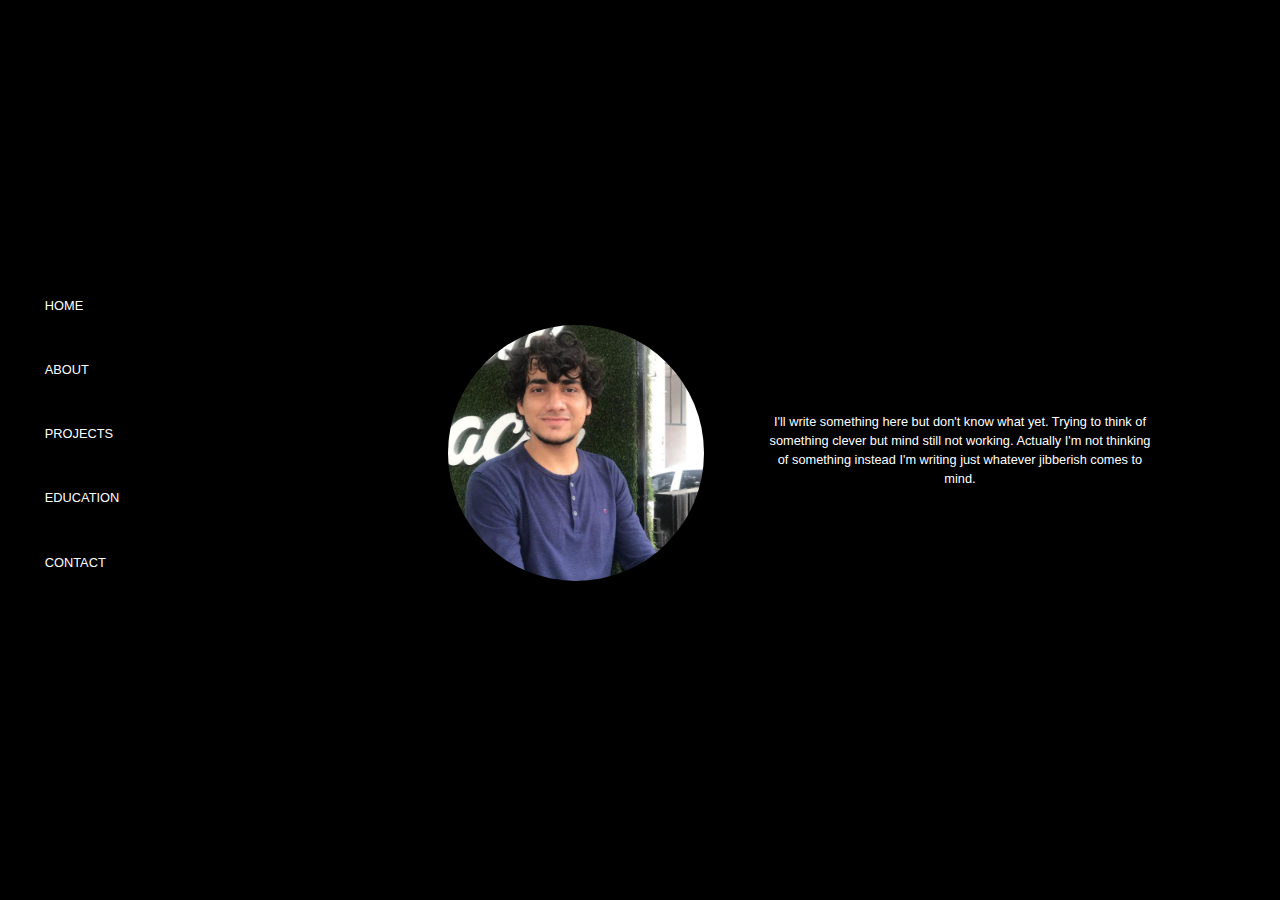
==== index.html @ f2e1448d "[Landing page created.]" ====
<html>
    <head>
        <title>Ankur Satya's Portfolio</title>
        <link rel="stylesheet" href="index.css">
        <link rel="stylesheet" href="w3.css">
        <meta name="viewport" content="width=device-width, initial-scale=1.0, user-scalable=no"> 
    </head>
    <body>
        <div class="land-pg-parent">
            <div class="child">
                <p class="side-bar-element w3-animate-opacity">HOME</p>
                <p class="side-bar-element w3-animate-opacity">ABOUT</p>
                <p class="side-bar-element w3-animate-opacity">PROJECTS</p>
                <p class="side-bar-element w3-animate-opacity">EDUCATION</p>
                <p class="side-bar-element w3-animate-opacity">CONTACT</p>
            </div>
            <div class="child">
                <img src="profile-picture.jpeg" class="profile-picture w3-animate-opacity" alt="A guy with blue T-shirt and curly hair.">
            </div>
            <div class="child">
                <p class="intro w3-center w3-animate-right">I'll write something here but don't know what yet. Trying to think of something clever but mind still not working. Actually I'm not thinking of something instead I'm writing just whatever jibberish comes to mind.</p>
        </div>
    </body>
</html>
---- index.css ----
:root{
    font-size: 1vw;
}

/* Classes for landing page starts */

@keyframes profile-picture{
    from{width: 0px;
        height: 0px;
    }
}

.land-pg-parent{
    display: flex;
    background: black;
    width: 100vw;
    height: 100vh;
    flex-direction: row;
    }

    .child{
        width: 30%;
        align-self: center
    }
    
    .child:nth-child(1){
        padding-right: 16vw;
    }
    .child:nth-child(2){
        padding-left: 5vw;
        background: none;
    }

.side-bar-element{
    width: 80%;
    font-size: 1rem;
    color: white;
    padding-left: 25%;
    margin-bottom: 5vh;
}

.side-bar-element:hover{
    border: 1px groove white;
    background-color: gray;
}


.profile-picture{
    /* margin: 10vw; */
    object-fit: contain;
    width: 20vw;
    height: 20vw;
    /* animation-name: profile-picture;
    animation-duration: 0.8s; */
    border-radius: 50%;
    align-self: center;
}

.intro{
    font-size: 1rem;
    border-width: 10px;
    color: white;
    /* animation-name: intro;
    animation-duration: 3s; */
}
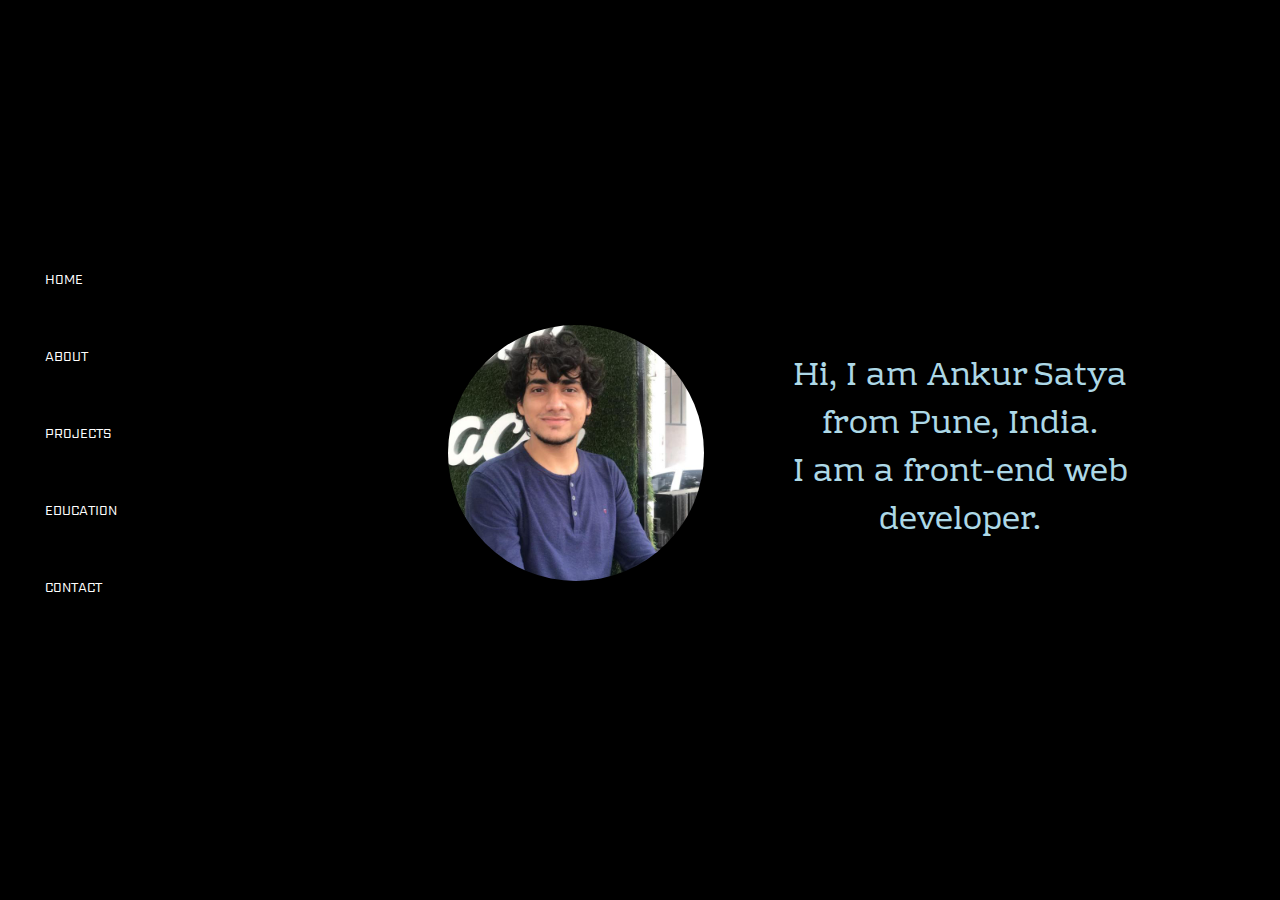
==== commit d8cef3fa: "[Changed hover property and added intro text.]" ====
--- a/index.html
+++ b/index.html
@@ -3,6 +3,10 @@
         <title>Ankur Satya's Portfolio</title>
         <link rel="stylesheet" href="index.css">
         <link rel="stylesheet" href="w3.css">
+        <!-- <link href='https://fonts.googleapis.com/css?family=Nunito' rel='stylesheet'>
+        <link href='https://fonts.googleapis.com/css?family=Nosifer' rel='stylesheet'> -->
+        <link href='https://fonts.googleapis.com/css?family=Rhodium Libre' rel='stylesheet'>
+        <link href='https://fonts.googleapis.com/css?family=Sarpanch' rel='stylesheet'>
         <meta name="viewport" content="width=device-width, initial-scale=1.0, user-scalable=no"> 
     </head>
     <body>
@@ -18,7 +22,7 @@
                 <img src="profile-picture.jpeg" class="profile-picture w3-animate-opacity" alt="A guy with blue T-shirt and curly hair.">
             </div>
             <div class="child">
-                <p class="intro w3-center w3-animate-right">I'll write something here but don't know what yet. Trying to think of something clever but mind still not working. Actually I'm not thinking of something instead I'm writing just whatever jibberish comes to mind.</p>
+                <p class="intro w3-center w3-animate-right">Hi, I am Ankur Satya from Pune, India. <br> I am a front-end web developer. </p>
         </div>
     </body>
 </html>--- a/index.css
+++ b/index.css
@@ -24,6 +24,8 @@
     }
     
     .child:nth-child(1){
+        display: flex;
+        flex-direction: column;
         padding-right: 16vw;
     }
     .child:nth-child(2){
@@ -34,14 +36,17 @@
 .side-bar-element{
     width: 80%;
     font-size: 1rem;
+    font-family: 'Sarpanch';
     color: white;
     padding-left: 25%;
     margin-bottom: 5vh;
 }
 
 .side-bar-element:hover{
-    border: 1px groove white;
-    background-color: gray;
+    /* border: 1px groove white; */
+    /* background-color: gray; */
+    font-weight: 800;
+    color: gray;
 }
 
 
@@ -57,9 +62,80 @@
 }
 
 .intro{
-    font-size: 1rem;
+    font-size: 2.5rem;
     border-width: 10px;
-    color: white;
+    color: lightblue;
+    font-family: 'Rhodium Libre';
     /* animation-name: intro;
     animation-duration: 3s; */
-}+}
+
+/* Classes for Landing page ends here */
+
+
+/* Classes for About Page Starts here */
+.about-pg-parent{
+    display: flex;
+    width: 100vw;
+    height: 100vh;
+}
+
+
+/* Media queries*/
+/* @media screen and (min-device-width: 1081px){
+} */
+
+/* For Phones*/
+@media screen and (min-device-width: 300px) and (max-device-width: 1080px) and (-webkit-min-device-pixel-ratio: 2){
+    .land-pg-parent{
+        flex-direction: column;
+    }
+    
+    .child{
+        width: 100vw;
+        height: 30vh;
+        margin-top: 1vh;
+    }
+
+    .child:nth-child(1){
+        flex-direction: row;
+        height: 15vh;
+        /* background: red; */
+        /* padding-right: 7vw; */
+    }
+
+    .child:nth-child(2){
+        align-self: center;
+        height: 42vh;
+        padding-left: 17vw;
+        /* padding-top: 8vh; */
+        /* background-color: gray; */
+    }
+
+    .side-bar-element{
+        width: 60%;
+        font-size: 2.5rem;
+        padding-left: 5vw;
+        /* margin-left: 7vw; */
+        margin-right: 3vw;
+        margin-bottom: 10vh;
+    }
+
+    .profile-picture{
+        width:40vh;
+        height: 40vh;
+        align-self: center;
+    }
+
+    .intro{
+        padding: 5%;
+        font-size: 6rem;
+        border: 1px
+    }
+
+}
+
+/* For Galaxy S6 and above phones */
+/* @media screen and (min-device-width: 300px) and (max-device-width: 500px) and (-webkit-device-pixel-ratio: 4){
+
+} */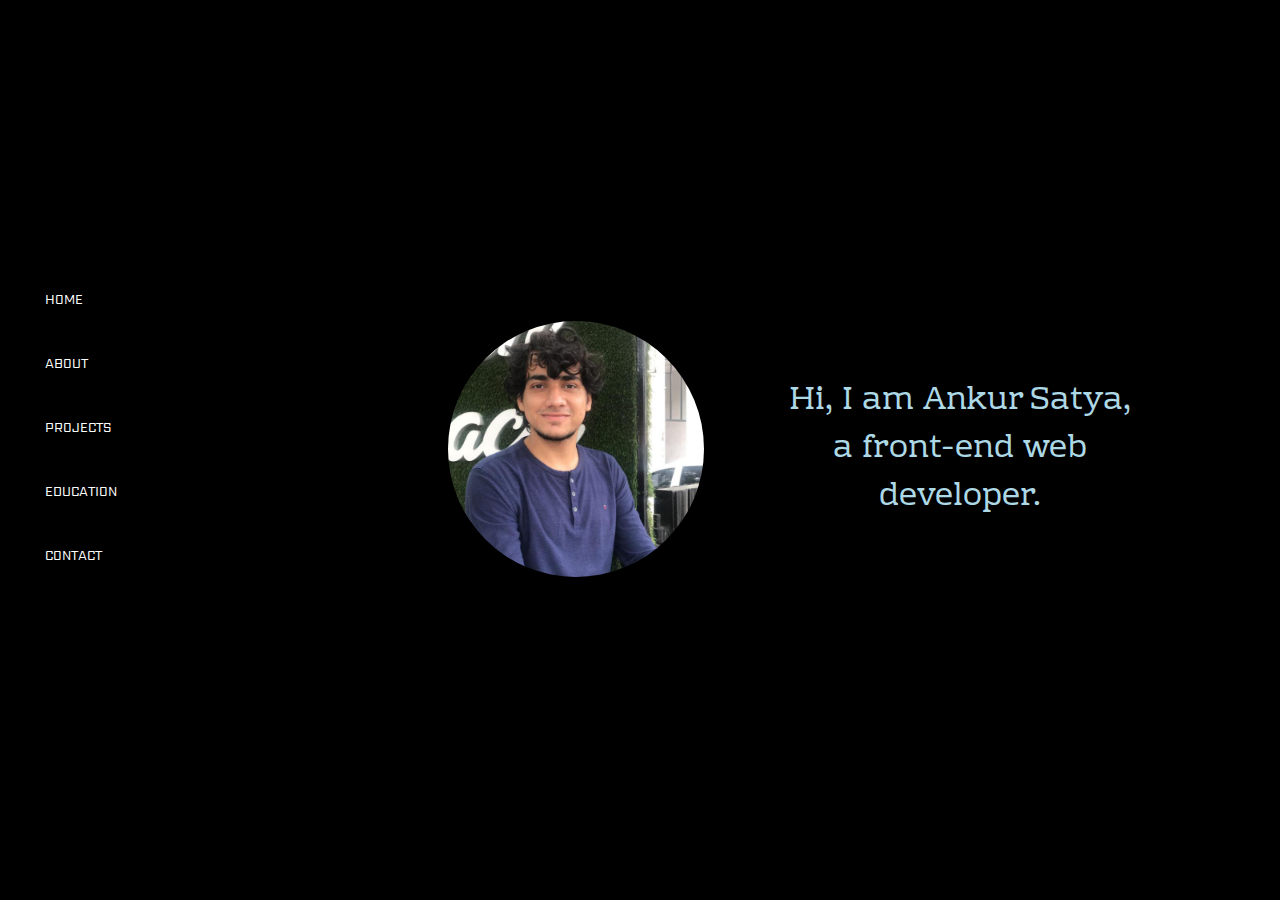
==== commit 986ea1f9: "[Added about me page]" ====
--- a/index.html
+++ b/index.html
@@ -1,3 +1,4 @@
+<!DOCTYPE html>
 <html>
     <head>
         <title>Ankur Satya's Portfolio</title>
@@ -12,17 +13,17 @@
     <body>
         <div class="land-pg-parent">
             <div class="child">
-                <p class="side-bar-element w3-animate-opacity">HOME</p>
-                <p class="side-bar-element w3-animate-opacity">ABOUT</p>
-                <p class="side-bar-element w3-animate-opacity">PROJECTS</p>
-                <p class="side-bar-element w3-animate-opacity">EDUCATION</p>
-                <p class="side-bar-element w3-animate-opacity">CONTACT</p>
+                <a class="side-bar-element w3-animate-opacity">HOME</a>
+                <a class="side-bar-element w3-animate-opacity" href="about.html">ABOUT</a>
+                <a class="side-bar-element w3-animate-opacity">PROJECTS</a>
+                <a class="side-bar-element w3-animate-opacity">EDUCATION</a>
+                <a class="side-bar-element w3-animate-opacity">CONTACT</a>
             </div>
             <div class="child">
                 <img src="profile-picture.jpeg" class="profile-picture w3-animate-opacity" alt="A guy with blue T-shirt and curly hair.">
             </div>
             <div class="child">
-                <p class="intro w3-center w3-animate-right">Hi, I am Ankur Satya from Pune, India. <br> I am a front-end web developer. </p>
+                <p class="intro w3-center w3-animate-right">Hi, I am Ankur Satya,<br>a front-end web developer. </p>
         </div>
     </body>
 </html>--- a/index.css
+++ b/index.css
@@ -1,8 +1,6 @@
 :root{
     font-size: 1vw;
 }
-
-/* Classes for landing page starts */
 
 @keyframes profile-picture{
     from{width: 0px;
@@ -37,6 +35,7 @@
     width: 80%;
     font-size: 1rem;
     font-family: 'Sarpanch';
+    text-decoration: none;
     color: white;
     padding-left: 25%;
     margin-bottom: 5vh;
@@ -69,17 +68,6 @@
     /* animation-name: intro;
     animation-duration: 3s; */
 }
-
-/* Classes for Landing page ends here */
-
-
-/* Classes for About Page Starts here */
-.about-pg-parent{
-    display: flex;
-    width: 100vw;
-    height: 100vh;
-}
-
 
 /* Media queries*/
 /* @media screen and (min-device-width: 1081px){
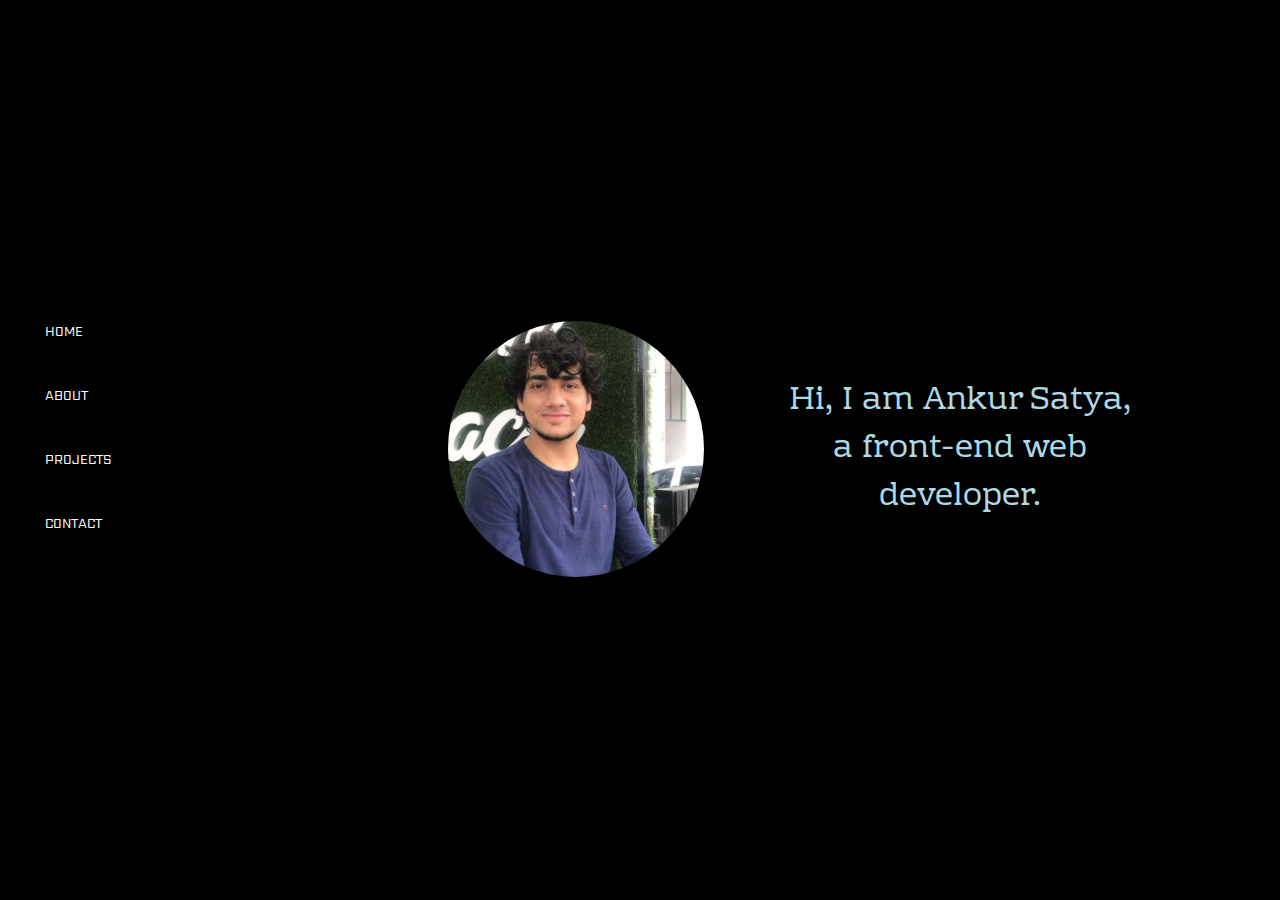
==== commit 8bc51f3b: "[margin around elements while being responsive in projects page; added education details in the abou" ====
--- a/index.html
+++ b/index.html
@@ -13,10 +13,10 @@
     <body>
         <div class="land-pg-parent">
             <div class="child">
-                <a class="side-bar-element w3-animate-opacity">HOME</a>
+                <a class="side-bar-element w3-animate-opacity" href="index.html">HOME</a>
                 <a class="side-bar-element w3-animate-opacity" href="about.html">ABOUT</a>
-                <a class="side-bar-element w3-animate-opacity">PROJECTS</a>
-                <a class="side-bar-element w3-animate-opacity">EDUCATION</a>
+                <a class="side-bar-element w3-animate-opacity" href="projects.html">PROJECTS</a>
+                <!-- <a class="side-bar-element w3-animate-opacity">EDUCATION</a> -->
                 <a class="side-bar-element w3-animate-opacity">CONTACT</a>
             </div>
             <div class="child">
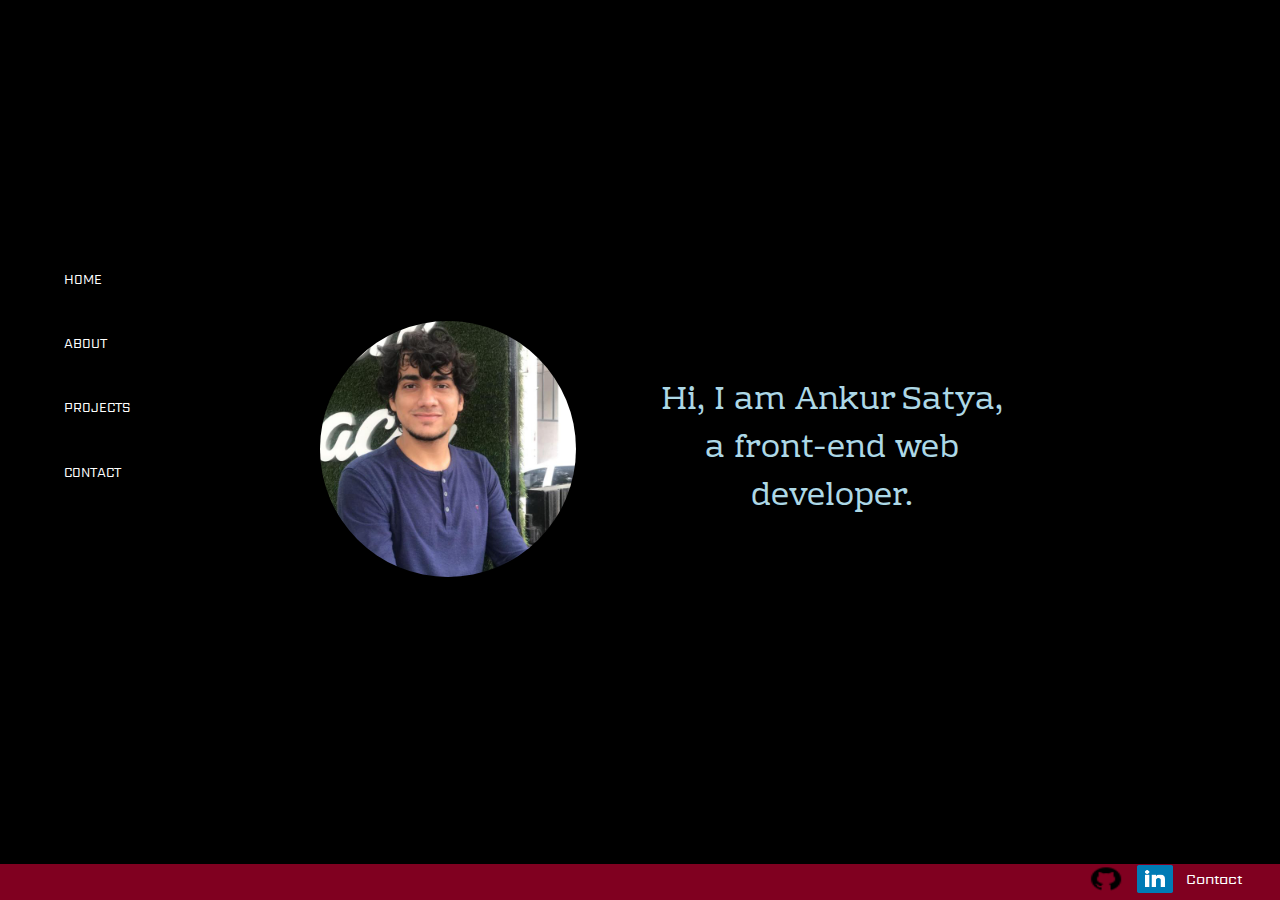
==== commit 98e941b8: "[Added footer to alll the pages]" ====
--- a/index.html
+++ b/index.html
@@ -4,6 +4,8 @@
         <title>Ankur Satya's Portfolio</title>
         <link rel="stylesheet" href="index.css">
         <link rel="stylesheet" href="w3.css">
+        <link rel="stylesheet" href="footer.css">
+        
         <!-- <link href='https://fonts.googleapis.com/css?family=Nunito' rel='stylesheet'>
         <link href='https://fonts.googleapis.com/css?family=Nosifer' rel='stylesheet'> -->
         <link href='https://fonts.googleapis.com/css?family=Rhodium Libre' rel='stylesheet'>
@@ -25,5 +27,10 @@
             <div class="child">
                 <p class="intro w3-center w3-animate-right">Hi, I am Ankur Satya,<br>a front-end web developer. </p>
         </div>
+        <footer class="footer">
+            <a href="https://github.com/AnkurSatya?tab=repositories"><img src="github-icon.png" class="footer-item footer-image"></a>
+            <a href="https://www.linkedin.com/in/ankur-satya"><img src="linkedin-icon.png" class="footer-item footer-image"></a>
+            <a  class="footer-text" href="contact.html">Contact</a>
+        </footer>
     </body>
 </html>--- a/index.css
+++ b/index.css
@@ -22,9 +22,12 @@
     }
     
     .child:nth-child(1){
+        height: 100%;
+        width: 20%;
         display: flex;
         flex-direction: column;
-        padding-right: 16vw;
+        padding-top: 30vh;
+        /* padding-right: 16vw; */
     }
     .child:nth-child(2){
         padding-left: 5vw;
@@ -86,15 +89,20 @@
     }
 
     .child:nth-child(1){
+        width: 100vw;
+        position: fixed;
+        padding-top: 0.01vh;
         flex-direction: row;
-        height: 15vh;
-        /* background: red; */
+        height: 4vh;
+        margin-bottom: 4vh; 
+        /* margin-right: 0; */
         /* padding-right: 7vw; */
     }
 
     .child:nth-child(2){
         align-self: center;
         height: 42vh;
+        margin-top: 8vh;
         padding-left: 17vw;
         /* padding-top: 8vh; */
         /* background-color: gray; */
--- a/footer.css
+++ b/footer.css
@@ -0,0 +1,52 @@
+.footer{
+    display: flex;
+    justify-content: flex-end;
+    align-items: center;
+    position: fixed;
+    bottom: 0;
+    width: 100vw;
+    height: 4vh;
+    background-color: #800020;
+    z-index: 1;
+    padding-right: 3vw;
+    }
+    .footer-item{
+        margin-right: 1vw;
+        }
+        .footer-item:nth-child(1){
+            padding-top: 0.2vh;
+        }
+        .footer-item:nth-child(2){
+            padding-top: 0.5vh;
+        }
+    .footer-image{
+        width: 4vh;
+        height: 4vh;
+        padding-bottom: 0.75vh;
+    }
+    .footer-text{
+        color: white;
+        font-family: 'Sarpanch';
+        text-decoration: none;
+        padding-bottom: 0.6vh;
+    }
+
+/* Media Queries */
+@media screen and (min-device-width: 300px) and (max-device-width: 1080px) and (-webkit-min-device-pixel-ratio: 2){
+    .footer-item{
+        margin-right: 2vw;
+    }
+    .footer-text{
+        font-size: 3.5vw;
+    }
+}
+
+/* For Samsung galaxy series */
+@media screen and (max-device-width: 360px) and (-webkit-min-device-pixel-ratio: 3){
+    .footer-item{
+        margin-right: 2vw;
+    }
+    .footer-text{
+        font-size: 3.5vw;
+    }
+}